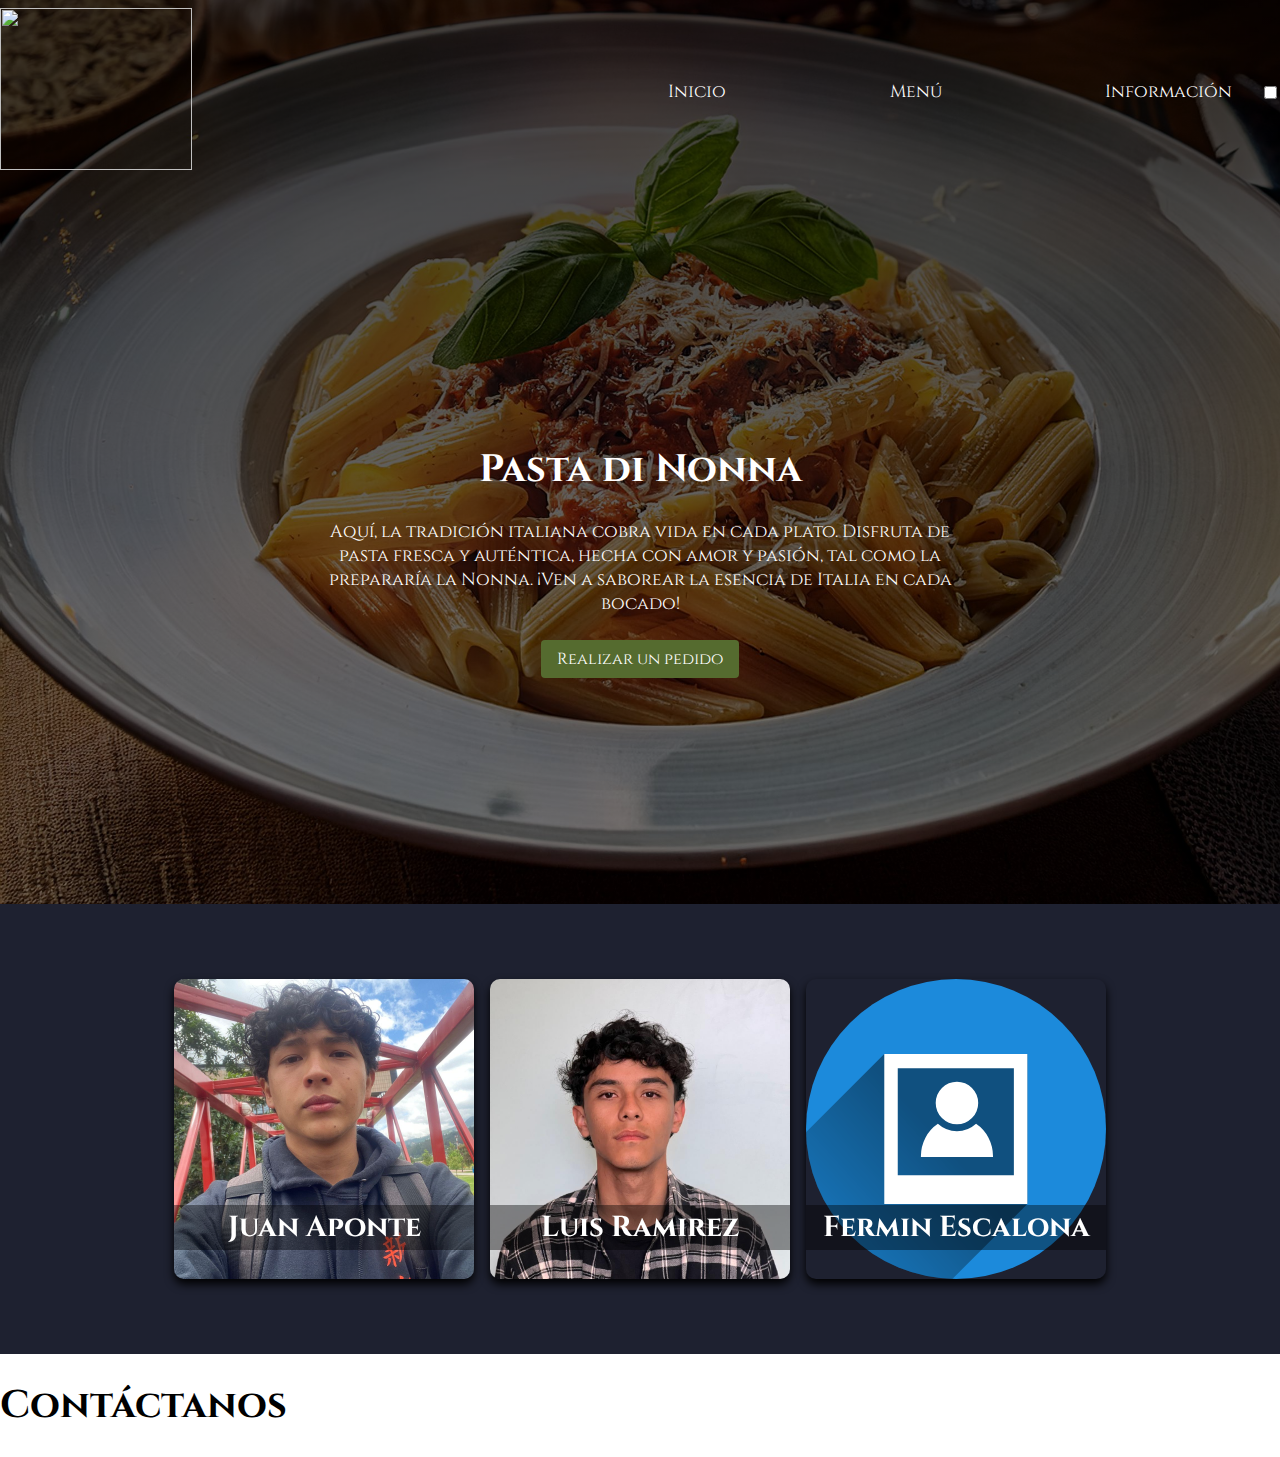
==== index.html @ f6ee680b "Refactor abrirCarrito function to toggle visibility of shopping cart" ====
<!DOCTYPE html>
<html lang="es">

<head>
  <meta charset="utf-8">
  <meta http-equiv="X-UA-Compatible" content="IE=edge">
  <meta name="viewport" content="width=device-width, initial-scale=1.0">
  <title>Pasta di Nonna</title>
  <link rel="stylesheet" href="styles.css">
  <link rel="preconnect" href="https://fonts.googleapis.com">
  <link rel="preconnect" href="https://fonts.gstatic.com" crossorigin>
  <link href="https://fonts.googleapis.com/css2?family=Cinzel:wght@400..900&family=Sniglet:wght@400;800&display=swap"
    rel="stylesheet">
</head>

<body>
  <div class="wrap-header-hero">
    <header class="main-header">
      <div class="header-wrap">
        <div class="wrap-logo-header">
          <a class="logo-header">
            <img class="logo" src="img/logoSVG.svg">
          </a>
        </div>
        <div class="wrap-nav-header">
          <nav class="nav-header">
            <ul class="main-menu">
              <li class="menu-item"><a href="">Inicio</a></li>
              <li class="menu-item"><a href="menu.html">Menú</a></li>
              <li class="menu-item"><a href="">Información</a></li>
            </ul>
            <input type="checkbox" id="check">
            <label for="check" class="checkbtn">
              <i class="toggle-menu">
                <img
                  src="[data-uri]" />
              </i>
            </label>
          </nav>
        </div>
      </div>
    </header>
    <main class="main-section">
      <section class="hero-home-page">
        <div class="wrap-hero-home-page">
          <h1>Pasta di Nonna</h1>
          <p>Aquí, la tradición italiana cobra vida en cada plato. Disfruta de pasta fresca y auténtica, hecha con amor
            y pasión, tal como la prepararía la Nonna. ¡Ven a saborear la esencia de Italia en cada bocado!</p>
          <a href="menu.html" class="cta-main">Realizar un pedido</a>
        </div>
  </div>
  </section>

  <!--Tarjetas de presentacion desarrolladores-->
  <div class="wrap-section">
    <div class="card">
      <div class="face front">
        <img src="img/FotoJuan.jpeg" alt="developer1">
        <h3>Juan Aponte</h3>
      </div>
      <div class="face back">
        <h3>Desarrollador</h3>
        <p>Estudiante de Ingeniería en Informática en la Universidad de La Sabana. Apasionado por la programación y el
          diseño web.</p>
        <div class="link">
          <a href="#">Details</a>
        </div>
      </div>
    </div>

    <div class="card">
      <div class="face front">
        <img src="img/FotoMario.jpeg" alt="developer2">
        <h3>Luis Ramirez</h3>
      </div>
      <div class="face back">
        <h3>Desarrollador</h3>
        <p>Estudiante de Ingeniería en Informática en la Universidad de La Sabana. Apasionado por la programación y el
          diseño web.</p>
        <div class="link">
          <a href="#">Details</a>
        </div>
      </div>
    </div>

    <div class="card">
      <div class="face front">
        <img src="img/fotoTemporal.svg" alt="developer3">
        <h3>Fermin Escalona</h3>
      </div>
      <div class="face back">
        <h3>Desarrollador</h3>
        <p>Estudiante de Ingeniería en Informática en la Universidad de La Sabana. Apasionado por la programación y el
          diseño web.</p>
        <div class="link">
          <a href="#">Details</a>
        </div>
      </div>
    </div>
  </div>
  </main>


  <footer class="footer">
    <h1>Contáctanos</h1>
  </footer>

</html>
---- styles.css ----
:root{
    --green-c: #1CA45C;
    --darkgreen-c: #007A42;
    --pasta-c:  #EEBE02;
    --blue-c: #1E2130;
}

/** Estilos generales **/

html{
    font-family: "Cinzel", serif;
}

body{
    margin:0;
    padding: 0;
}

a{
    text-decoration: none;
}
a:visited{
    color: inherit;
}

li{
    list-style: none;
}

p{
    font-size: 1.1rem;
}

h1{
    font-size: 2.4rem;
}
h2{
    font-size: 2rem;
}
h3{
    font-size: 1.8rem;
}
h4{
    font-size: 1.6rem;
}
h5{
    font-size: 1.4rem;
}
h6{
    font-size: 1.2rem;
}

/*Enlaces*/
.cta-main{
    background-color: #556B2F;
    padding: 0.5rem 1rem;
    color: white;
    font-size: bold;
    border-radius: 4px;
}

/** HEADER restaurante **/

header.main-header{
    position: relative;
    top:0;
    width: 100%;
    z-index: 9999;
}

.header-wrap{
    display: flex;
    justify-content: space-between;
    align-items: center;
    padding: 1rem;
    background-color: transparent;
    z-index: 999;
}
.wrap-logo-header{
    display: flex;
    align-items: center;
    top: 50%;
    flex-basis:15%;
    padding-top: 0.1px;
}
.logo{
    width: 15vw;
    height: 18vh;
}

/**Menu header**/
.nav-header{
    display: flex;
    align-items: center;
    width: 100%;
}

.wrap-nav-header{
    display: flex;
    flex-basis: 50%;
}

ul.main-menu{
    display: flex;
    width: 100%;
    z-index: 99;
    margin: 0;
    padding: 0;
    justify-content: space-between;
    align-items: center;
    font-size: 1.1rem;
}

li.menu-item{
    margin: 0.75rem;
    display: flex;
}

li.menu-item a{
    padding: 0.5rem 1rem;
    color: white;
}

li.menu-item a:hover{
    color: var(--pasta-c);
}

i.toggle-menu img{
    width: 27px;
    z-index: 99;
}

i.toggle-menu{
    display: none;
    background-color: white;
    border: none;
    z-index: 9999;
}

input#check{
    /**display: none;**/
}

@media (min-width: 880px){
    .header-wrap{
        padding: 0.5rem 0rem;
    }
}
@media (max-width: 768px){
    header.main-header{
        margin-bottom: 4rem;
    }
    .header-wrap{
        position: fixed;
        width: 100%;
        background-color: white;
        padding: 0;
        top: 0;
        z-index: 9999;
        height: 60px;
    }
    .wrap-logo-header{
        position: fixed;
        z-index: 999;
        top: 1%;
        left: 2%;
    }
    .logo, li.menu-item a{
        color: var(--blue-c);
    }
    .logo{
        height: 50px;
        width: 50px;
    }

    i.toggle-menu{
        display: flex;
    }
    ul.main-menu{
        display: none;
        left: 0;
        margin: 0;
        padding: 0;
        position: fixed;
        background-color: white;
    }
    label.checkbtn{
        position: fixed;
        right: 3%;
        top: 3%;
        z-index: 9999;
        cursor: pointer;
    }
    #check:checked ~ ul{
        display: flex;
        z-index: 9;
        flex-flow: column;
        align-items: center;
        justify-content: center;
        height: 100vh;
        top: 0;
        font-size: 2rem;
    }
}

/* Hero Section home-page*/

.wrap-header-hero{
    background: linear-gradient(to bottom, rgb(0 0 0 / 0.75), rgb(0 0 0 / 0.5)), url(img/heroImage.jpg);
    background-size: cover;
    background-repeat: no-repeat;
    background-position: center;
}

.hero-home-page{
    height: 80vh;
    display: flex;
    align-items: center;
    justify-content: center;
}

.wrap-hero-home-page{
    color: white;
    text-align: center;
    width: 50%;
}

.wrap-hero-home-page p{
    margin-bottom: 2rem;
}

@media (max-width: 768px){
    .wrap-hero-home-page{
        width: 100%;
        padding: 1rem
    }
}

/* Presentation home section*/
.wrap-section{
    display: flex;
    align-items: center;
    justify-content: center;
    flex-wrap: wrap;
    min-height: 50vh;
    background-color: var(--blue-c);
    gap: 1rem;
}
.card{
    position: relative;
    width: 300px;
    height: 300px;
}
.card .face{
    position: absolute;
    width: 100%;
    height: 100%;
    backface-visibility: hidden;
    border-radius: 10px;
    overflow: hidden;
    transition: 0.5s;
}
.card .front{
    transform: perspective(600px) rotateY(0deg);
    box-shadow: 0 5px 10px black;
}
.card .front img{
    position: obsolute;
    width: 100%;
    height: 100%;
    object-fit: cover;
}
.card .front h3{
    position: absolute;
    bottom: 0;
    width: 100%;
    height: 45px;
    line-height: 45px;
    color: white;
    background: rgba(0, 0, 0, .4);
    text-align: center;
}
.card .back{
    transform: perspective(600px) rotateY(180deg);
    background: rgb(3 15 54);
    padding: 15px;
    color: white;
    display: flex;
    flex-direction: column;
    justify-content: space-between;
    text-align: center;
    box-shadow: 0 5px 10px black;
}
.card .back .link{
    border-top: solid 1px white;
    height: 50px;
    line-height: 50px;
}
.card .back .link a{
    color: white;
}
.card .back h3{
    font-size: 30px;
    margin-top: 20px;
    letter-spacing: 2px;
}
.card .back p{
    letter-spacing: 1px;
}
.card:hover .front{
    transform: perspective(600px) rotateY(180deg);
}
.card:hover .back{
    transform: perspective(600px) rotateY(360deg);
}
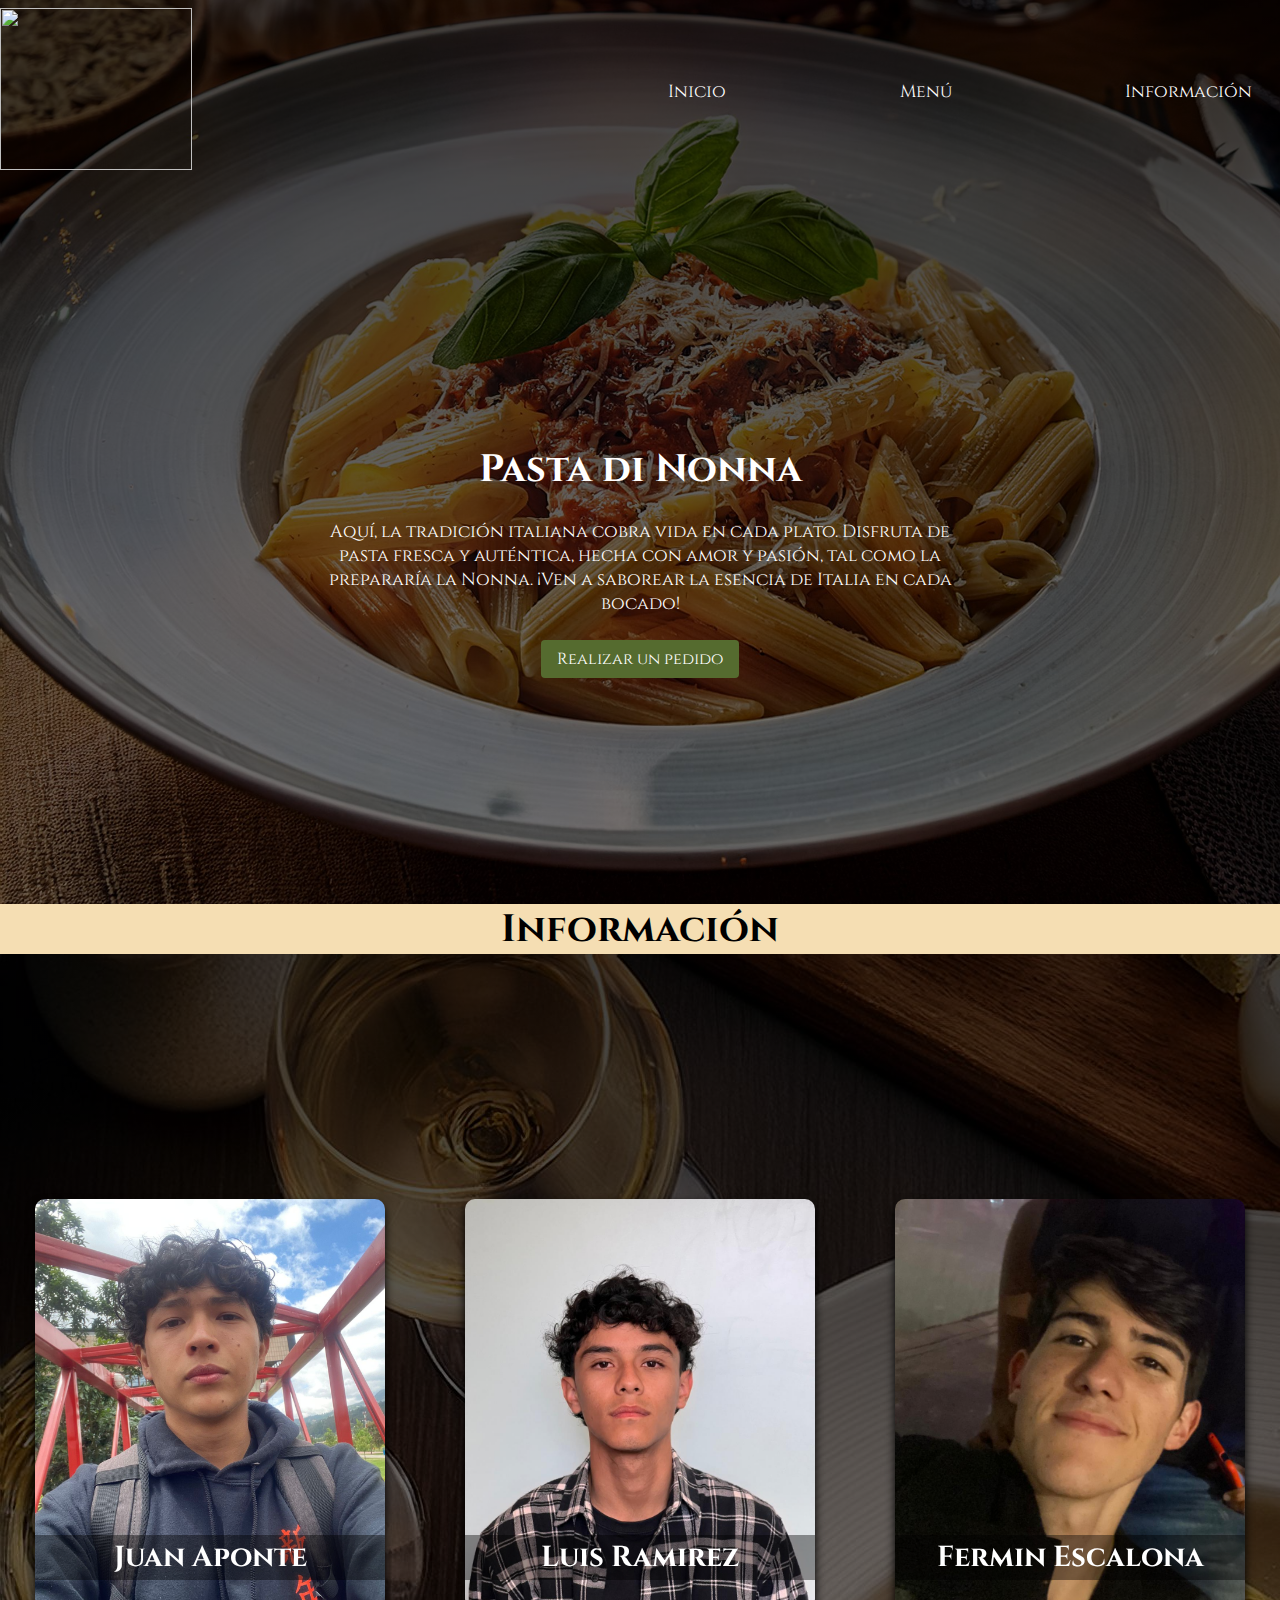
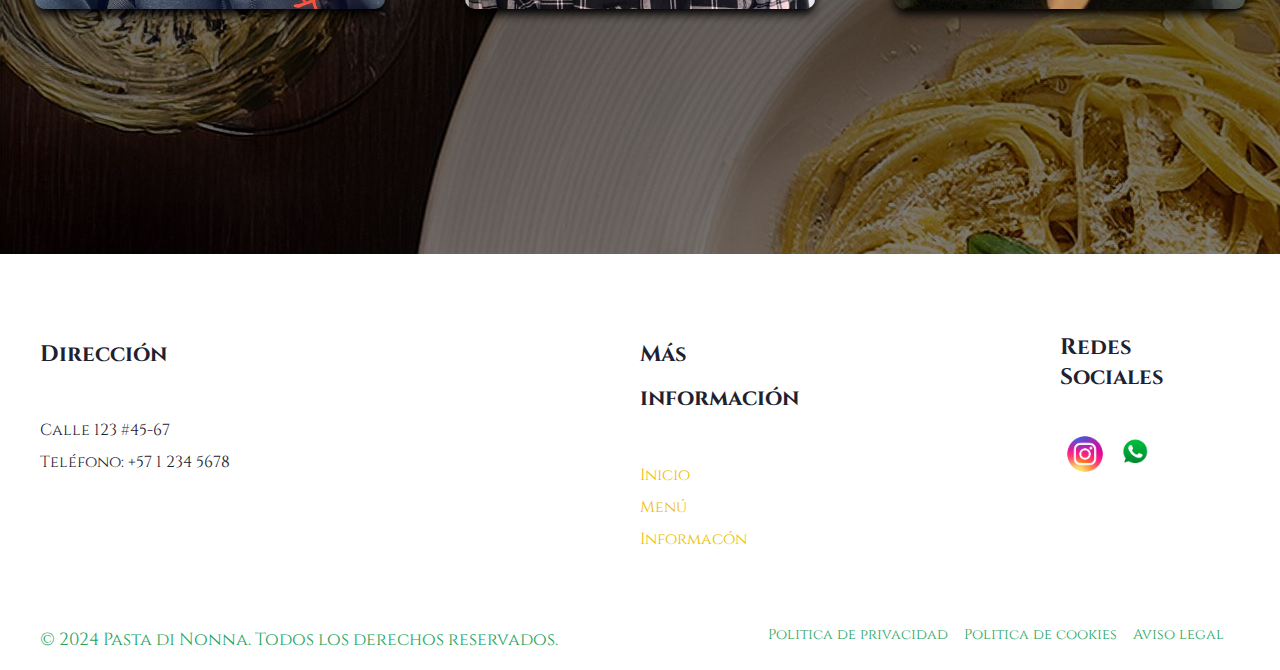
==== commit c54d7c21: "Pagina Principal final" ====
--- a/index.html
+++ b/index.html
@@ -1,108 +1,138 @@
 <!DOCTYPE html>
 <html lang="es">
+    <head>
+        <meta charset="utf-8">
+        <meta http-equiv="X-UA-Compatible" content="IE=edge">
+        <meta name= "viewport" content="width=device-width, initial-scale=1.0">
+        <title>Pasta di Nonna</title>
+        <link rel="stylesheet" href="styles.css">
+        <link rel="preconnect" href="https://fonts.googleapis.com">
+        <link rel="preconnect" href="https://fonts.gstatic.com" crossorigin>
+        <link href="https://fonts.googleapis.com/css2?family=Cinzel:wght@400..900&family=Sniglet:wght@400;800&display=swap" rel="stylesheet">
+    </head>
+    <body>
+        <div class="wrap-header-hero">
+            <header class="main-header">
+              <div class="header-wrap">
+                <div class="wrap-logo-header">
+                  <a class="logo-header">
+                    <img class = "logo" src="img/logoSVG.svg">
+                  </a>
+                </div>
+                <div class="wrap-nav-header">
+                  <nav class="nav-header">
+                    <ul class="main-menu">
+                      <li class="menu-item"><a href="">Inicio</a></li>
+                      <li class="menu-item"><a href="menu.html">Menú</a></li>
+                      <li class="menu-item"><a href="#presentation">Información</a></li>                    
+                    </ul>
+                    <input type="checkbox" id="check">
+                    <label for="check" class="checkbtn">
+                      <i class="toggle-menu">
+                        <img src="[data-uri]" />
+                      </i>
+                    </label>
+                  </nav>
+                </div>
+              </div>
+             </header>
+        <main class="main-section">
+          <section class="hero-home-page">
+              <div class="wrap-hero-home-page">
+                <h1>Pasta di Nonna</h1>
+                <p>Aquí, la tradición italiana cobra vida en cada plato. Disfruta de pasta fresca y auténtica, hecha con amor y pasión, tal como la prepararía la Nonna. ¡Ven a saborear la esencia de Italia en cada bocado!</p>
+                <a href="menu.html" class="cta-main">Realizar un pedido</a>
+              </div>
+            </div>
+            </section>
 
-<head>
-  <meta charset="utf-8">
-  <meta http-equiv="X-UA-Compatible" content="IE=edge">
-  <meta name="viewport" content="width=device-width, initial-scale=1.0">
-  <title>Pasta di Nonna</title>
-  <link rel="stylesheet" href="styles.css">
-  <link rel="preconnect" href="https://fonts.googleapis.com">
-  <link rel="preconnect" href="https://fonts.gstatic.com" crossorigin>
-  <link href="https://fonts.googleapis.com/css2?family=Cinzel:wght@400..900&family=Sniglet:wght@400;800&display=swap"
-    rel="stylesheet">
-</head>
+            <!--Tarjetas de presentacion desarrolladores-->
+            <div class="developers"><h1>Información</h1></div>
+            <section class="presentation-cards" id="presentation">
+              <div class="wrap-section-cards">
+                <div class="card">
+                  <div class="face front">
+                    <img src="img/FotoJuan.jpeg" alt="developer1">
+                    <h3>Juan Aponte</h3>
+                  </div>
+                  <div class="face back">
+                    <h3>Desarrollador</h3>
+                    <p>Estudiante de Ingeniería en Informática en la Universidad de La Sabana. Apasionado por la programación y el diseño web.</p>
+                    <div class="link">
+                      <a href="#">Details</a>
+                    </div>
+                  </div>
+                </div>
 
-<body>
-  <div class="wrap-header-hero">
-    <header class="main-header">
-      <div class="header-wrap">
-        <div class="wrap-logo-header">
-          <a class="logo-header">
-            <img class="logo" src="img/logoSVG.svg">
-          </a>
-        </div>
-        <div class="wrap-nav-header">
-          <nav class="nav-header">
-            <ul class="main-menu">
-              <li class="menu-item"><a href="">Inicio</a></li>
-              <li class="menu-item"><a href="menu.html">Menú</a></li>
-              <li class="menu-item"><a href="">Información</a></li>
-            </ul>
-            <input type="checkbox" id="check">
-            <label for="check" class="checkbtn">
-              <i class="toggle-menu">
-                <img
-                  src="[data-uri]" />
-              </i>
-            </label>
-          </nav>
-        </div>
-      </div>
-    </header>
-    <main class="main-section">
-      <section class="hero-home-page">
-        <div class="wrap-hero-home-page">
-          <h1>Pasta di Nonna</h1>
-          <p>Aquí, la tradición italiana cobra vida en cada plato. Disfruta de pasta fresca y auténtica, hecha con amor
-            y pasión, tal como la prepararía la Nonna. ¡Ven a saborear la esencia de Italia en cada bocado!</p>
-          <a href="menu.html" class="cta-main">Realizar un pedido</a>
-        </div>
-  </div>
-  </section>
+                <div class="card">
+                  <div class="face front">
+                    <img src="img/FotoMario.jpeg" alt="developer2">
+                    <h3>Luis Ramirez</h3>
+                  </div>
+                  <div class="face back">
+                    <h3>Desarrollador</h3>
+                    <p>Estudiante de Ingeniería en Informática en la Universidad de La Sabana. Apasionado por la programación y el diseño web.</p>
+                    <div class="link">
+                      <a href="#">Details</a>
+                    </div>
+                  </div>
+                </div>
 
-  <!--Tarjetas de presentacion desarrolladores-->
-  <div class="wrap-section">
-    <div class="card">
-      <div class="face front">
-        <img src="img/FotoJuan.jpeg" alt="developer1">
-        <h3>Juan Aponte</h3>
-      </div>
-      <div class="face back">
-        <h3>Desarrollador</h3>
-        <p>Estudiante de Ingeniería en Informática en la Universidad de La Sabana. Apasionado por la programación y el
-          diseño web.</p>
-        <div class="link">
-          <a href="#">Details</a>
-        </div>
-      </div>
-    </div>
-
-    <div class="card">
-      <div class="face front">
-        <img src="img/FotoMario.jpeg" alt="developer2">
-        <h3>Luis Ramirez</h3>
-      </div>
-      <div class="face back">
-        <h3>Desarrollador</h3>
-        <p>Estudiante de Ingeniería en Informática en la Universidad de La Sabana. Apasionado por la programación y el
-          diseño web.</p>
-        <div class="link">
-          <a href="#">Details</a>
-        </div>
-      </div>
-    </div>
-
-    <div class="card">
-      <div class="face front">
-        <img src="img/fotoTemporal.svg" alt="developer3">
-        <h3>Fermin Escalona</h3>
-      </div>
-      <div class="face back">
-        <h3>Desarrollador</h3>
-        <p>Estudiante de Ingeniería en Informática en la Universidad de La Sabana. Apasionado por la programación y el
-          diseño web.</p>
-        <div class="link">
-          <a href="#">Details</a>
-        </div>
-      </div>
-    </div>
-  </div>
-  </main>
+                <div class="card">
+                  <div class="face front">
+                    <img src="img/FotoFermin.jpeg" alt="developer3">
+                    <h3>Fermin Escalona</h3>
+                  </div>
+                  <div class="face back">
+                    <h3>Desarrollador</h3>
+                    <p>Estudiante de Ingeniería en Informática en la Universidad de La Sabana. Apasionado por la programación y el diseño web.</p>
+                    <div class="link">
+                      <a href="#">Details</a>
+                    </div>
+                  </div>
+                </div>
+              </div>
+            </section>
+        </main>
 
 
-  <footer class="footer">
-    <h1>Contáctanos</h1>
-  </footer>
-
-</html>+        <footer class="footer">
+          <div class="wrap-footer">
+            <div class="text-element-footer element-footer">
+              <h5>Dirección</h5>
+              <ul>
+                <li>Calle 123 #45-67</li>
+                <li>Teléfono: +57 1 234 5678</li>
+              </ul>
+            </div>
+            <div class="text-element-footer element-footer">
+              <h5>Más información</h5>
+              <ul>
+                <li><a href="/">Inicio</a></li>
+                <li><a href="menu.html">Menú</a></li>
+                <li><a href="#presentation">Informacón</a></li>
+              </ul>
+            </div>
+            <div class="rs-element-footer element-footer">
+              <h5>Redes Sociales</h5>
+              <ul>
+                <li><a href="/"><img src="img/iconoInstagram.png"></a></li>
+                <li><a href="/"><img src="img/iconoWhatsapp.png"></a></li>
+              </ul>
+            </div>
+          </div> 
+          <div class="footer-credentials">
+            <div class="copy-credentials">
+              <p>&copy; 2024 Pasta di Nonna. Todos los derechos reservados.</p>
+            </div>
+            <div class="legal-credentials">
+              <ul>
+                <li><a href="/">Politica de privacidad</a></li>
+                <li><a href="/">Politica de cookies</a></li>
+                <li><a href="/">Aviso legal</a></li>
+              </ul>
+            </div>
+          </div>
+        </footer>
+    
+</html>  --- a/styles.css
+++ b/styles.css
@@ -138,7 +138,7 @@
 }
 
 input#check{
-    /**display: none;**/
+    display: none;
 }
 
 @media (min-width: 880px){
@@ -237,19 +237,38 @@
 }
 
 /* Presentation home section*/
-.wrap-section{
+.presentation-cards{
+    display: flex;
+    flex-wrap: wrap;
+    justify-content: center;
+    align-items: center;
+    align-content: center;
+    background: linear-gradient(to bottom, rgb(0 0 0 / 0.75), rgb(0 0 0 / 0.5)), url(img/Firefly\ Quiero\ que\ generes\ una\ imagen\ para\ un\ restaurante\ de\ pastas\,\ la\ imagen\ debe\ verse\ realista.\ .jpg);
+    flex-direction: column;
+    height: 100vh;
+}
+.developers{
+    background-color: wheat;
+}
+.developers h1{
+    color: black;
+    text-align: center;
+    margin: 0;
+    height: 50px;
+}
+.wrap-section-cards{
     display: flex;
     align-items: center;
     justify-content: center;
     flex-wrap: wrap;
-    min-height: 50vh;
-    background-color: var(--blue-c);
-    gap: 1rem;
+    min-height: 90vh;
+    background-color: transparent;
+    gap: 5rem;
 }
 .card{
     position: relative;
-    width: 300px;
-    height: 300px;
+    width: 350px;
+    height: 410px;
 }
 .card .face{
     position: absolute;
@@ -314,5 +333,85 @@
     transform: perspective(600px) rotateY(360deg);
 }
 
-
-
+/*Footer*/
+
+footer{
+    background-color: white;
+    color: var(--blue-c);
+}
+
+footer ul{
+    padding: 0;
+
+}
+
+.wrap-footer{
+    display: grid;
+    grid-template-columns: 30% 15% 15% 20%;
+    column-gap: 20%;
+    padding: 0.5rem;
+    margin: 2rem auto;
+    max-width: 1200px;
+}
+
+element-footer h5{
+    margin: 1rem 0;
+}
+
+.text-element-footer{
+    line-height: 2;
+}
+
+.text-element-footer li a{
+    color: var(--pasta-c);
+}
+
+.rs-element-footer ul{
+    display: flex;
+    flex-wrap: wrap;
+}
+
+.rs-element-footer img{
+    width: 50px;
+}
+
+.rs-element-footer li{
+    margin-right: 1rem 1rem;
+}
+
+.footer-credentials{
+    display: flex;
+    justify-content: space-between;
+    padding: 0 1rem;
+    color: var(--green-c);
+    font-size: 0.9rem;
+    max-width: 1200px;
+    margin: 0 auto;
+}
+.legal-credentials ul{
+    display: flex;
+}
+
+.legal-credentials ul li{
+    padding-right: 1rem;
+}
+
+.legal-credentials ul li a{
+    color: var(--green-c);
+}
+@media (max-width: 768px){
+    .wrap-footer{
+        grid-template-columns: repeat(2,1fr);
+    }
+}
+@media (max-width: 480){
+    .wrap-footer{
+        grid-template-columns: repeat(1,1fr);
+    }
+}
+@media (max-width: 320px){
+    .footer-credentials{
+        flex-flow: column;
+    }
+}
+
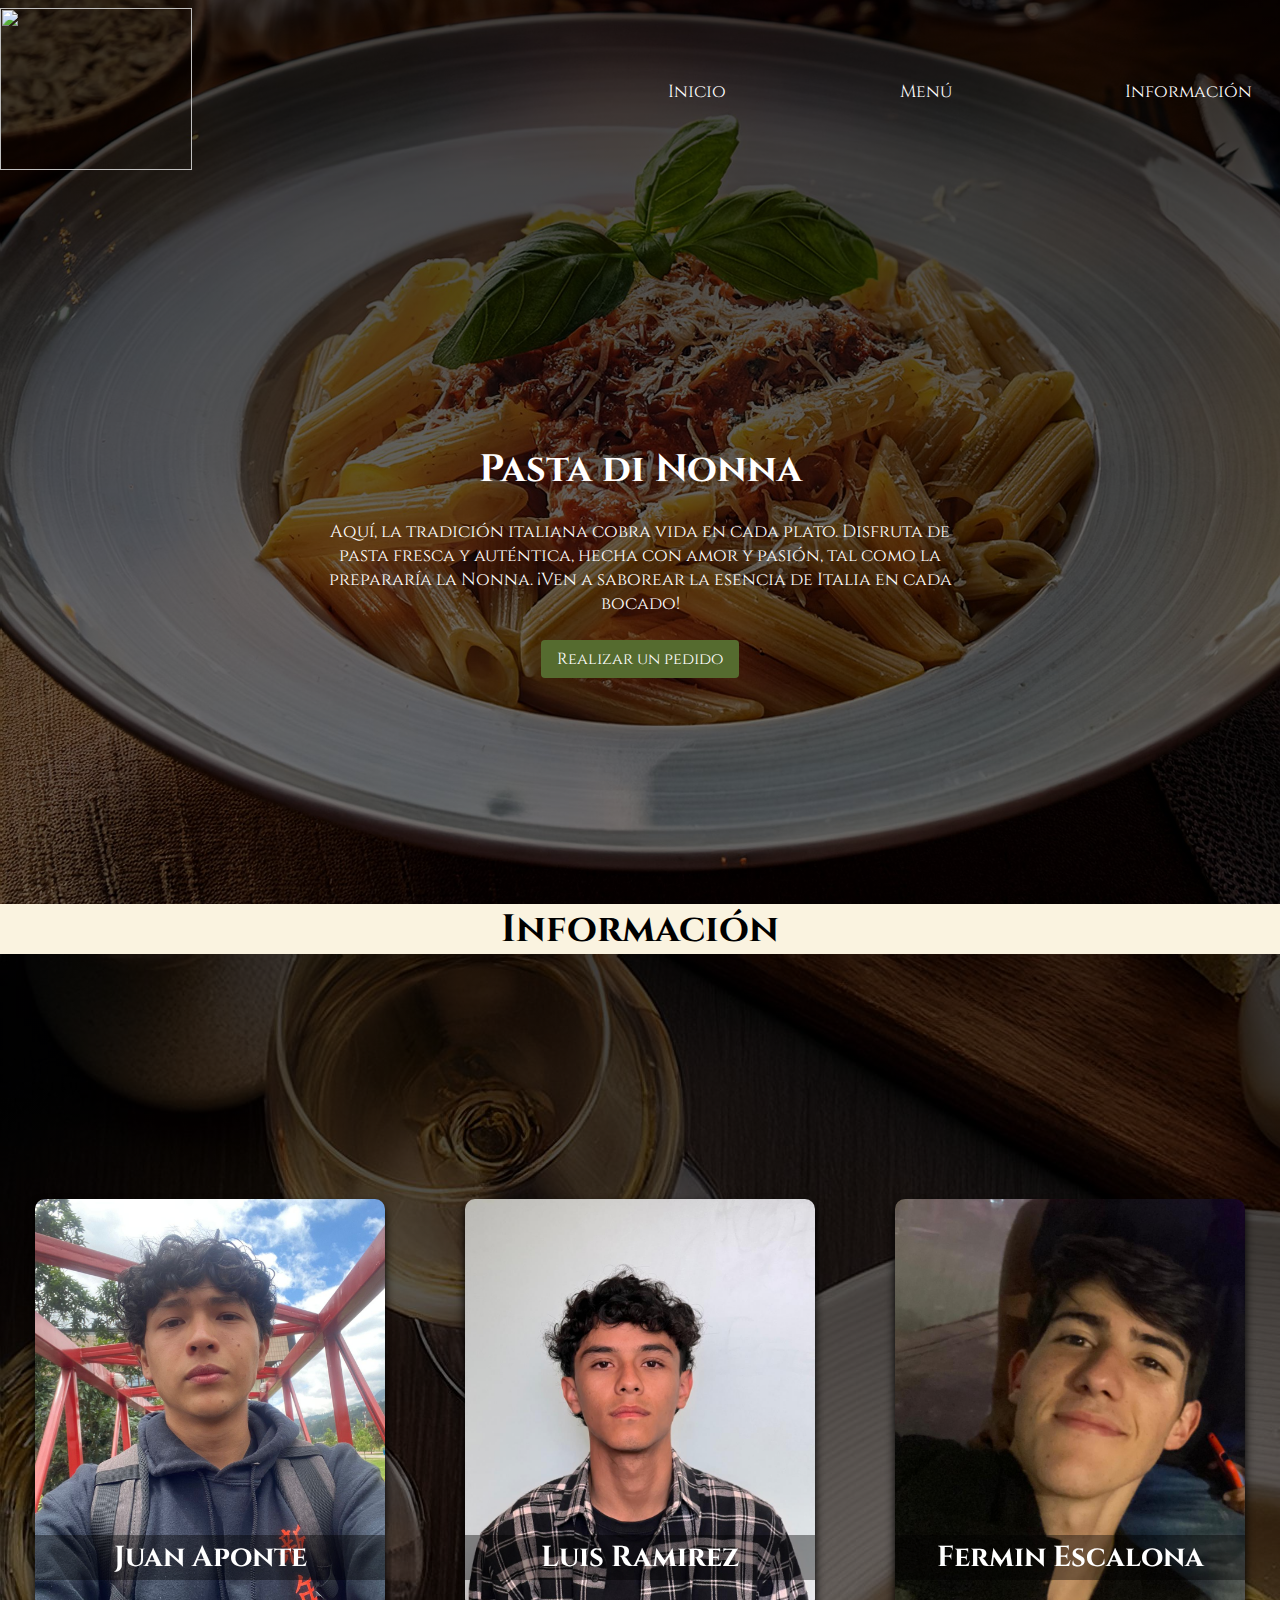
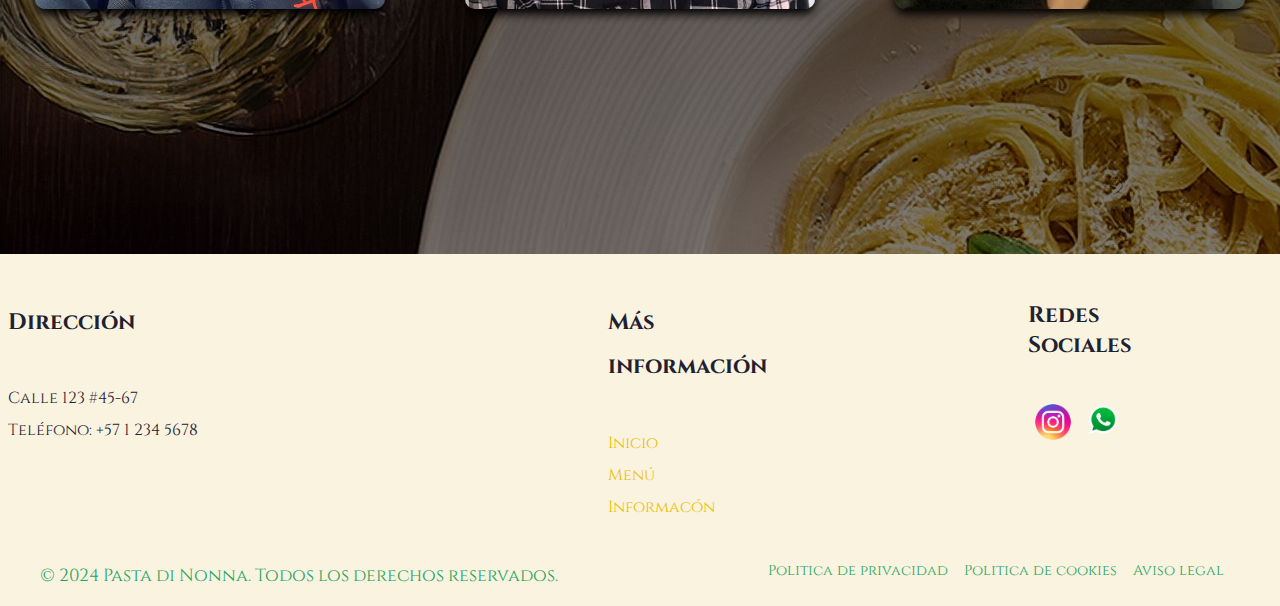
==== commit e28180a8: "Ultimos cambios" ====
--- a/index.html
+++ b/index.html
@@ -21,23 +21,23 @@
                 </div>
                 <div class="wrap-nav-header">
                   <nav class="nav-header">
-                    <ul class="main-menu">
-                      <li class="menu-item"><a href="">Inicio</a></li>
-                      <li class="menu-item"><a href="menu.html">Menú</a></li>
-                      <li class="menu-item"><a href="#presentation">Información</a></li>                    
-                    </ul>
                     <input type="checkbox" id="check">
                     <label for="check" class="checkbtn">
                       <i class="toggle-menu">
                         <img src="[data-uri]" />
                       </i>
                     </label>
+                    <ul class="main-menu">
+                      <li class="menu-item"><a href="/">Inicio</a></li>
+                      <li class="menu-item"><a href="menu.html">Menú</a></li>
+                      <li class="menu-item"><a href="#presentation">Información</a></li>                    
+                    </ul>
                   </nav>
                 </div>
               </div>
              </header>
         <main class="main-section">
-          <section class="hero-home-page">
+          <section class="hero-home-page" id="main">
               <div class="wrap-hero-home-page">
                 <h1>Pasta di Nonna</h1>
                 <p>Aquí, la tradición italiana cobra vida en cada plato. Disfruta de pasta fresca y auténtica, hecha con amor y pasión, tal como la prepararía la Nonna. ¡Ven a saborear la esencia de Italia en cada bocado!</p>
@@ -47,8 +47,8 @@
             </section>
 
             <!--Tarjetas de presentacion desarrolladores-->
-            <div class="developers"><h1>Información</h1></div>
-            <section class="presentation-cards" id="presentation">
+            <div class="developers" id="presentation"><h1>Información</h1></div>
+            <section class="presentation-cards">
               <div class="wrap-section-cards">
                 <div class="card">
                   <div class="face front">
--- a/styles.css
+++ b/styles.css
@@ -9,6 +9,7 @@
 
 html{
     font-family: "Cinzel", serif;
+    scroll-behavior: smooth;
 }
 
 body{
@@ -248,7 +249,7 @@
     height: 100vh;
 }
 .developers{
-    background-color: wheat;
+    background-color: #FAF3E0;
 }
 .developers h1{
     color: black;
@@ -332,11 +333,18 @@
 .card:hover .back{
     transform: perspective(600px) rotateY(360deg);
 }
+@media(max-width: 768px){
+    .presentation-cards{
+        height: 150vh;
+    }
+}
+
 
 /*Footer*/
 
+
 footer{
-    background-color: white;
+    background-color: #FAF3E0;
     color: var(--blue-c);
 }
 
@@ -352,6 +360,7 @@
     padding: 0.5rem;
     margin: 2rem auto;
     max-width: 1200px;
+    margin: 0;
 }
 
 element-footer h5{
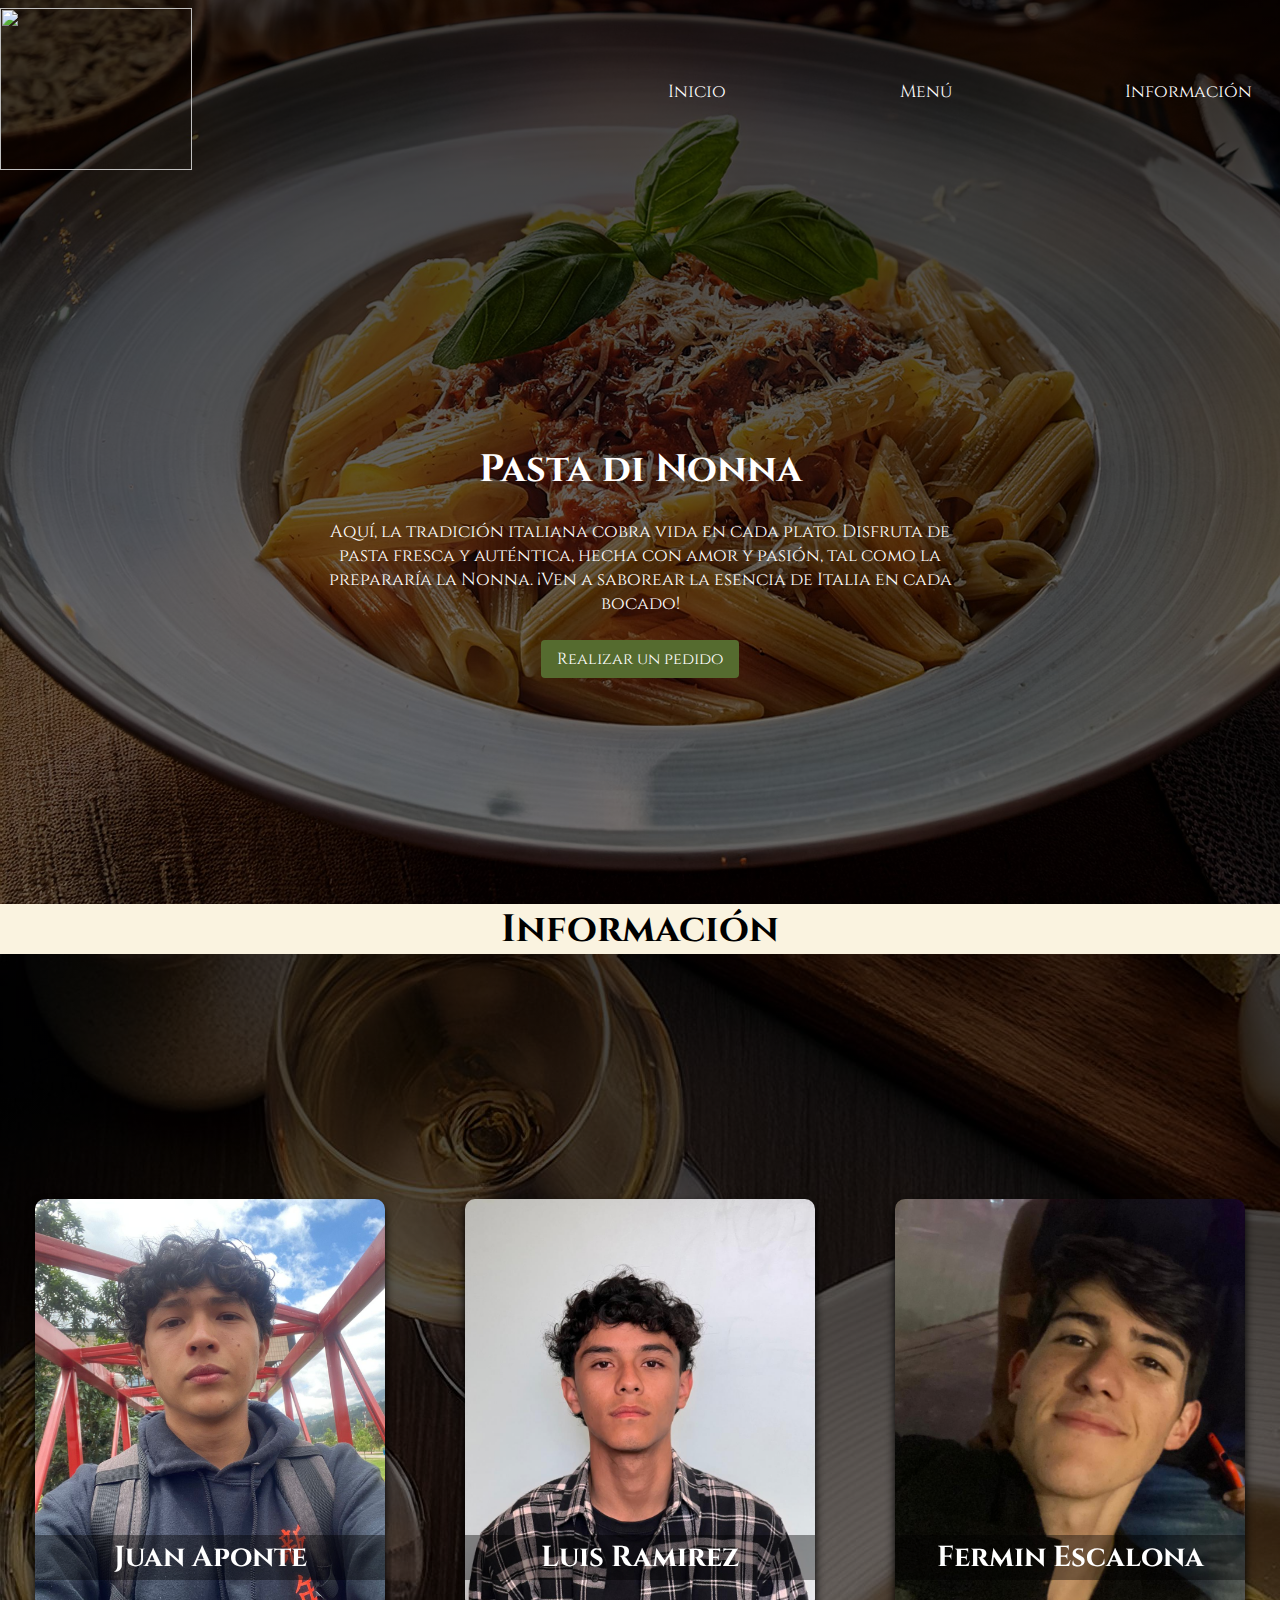
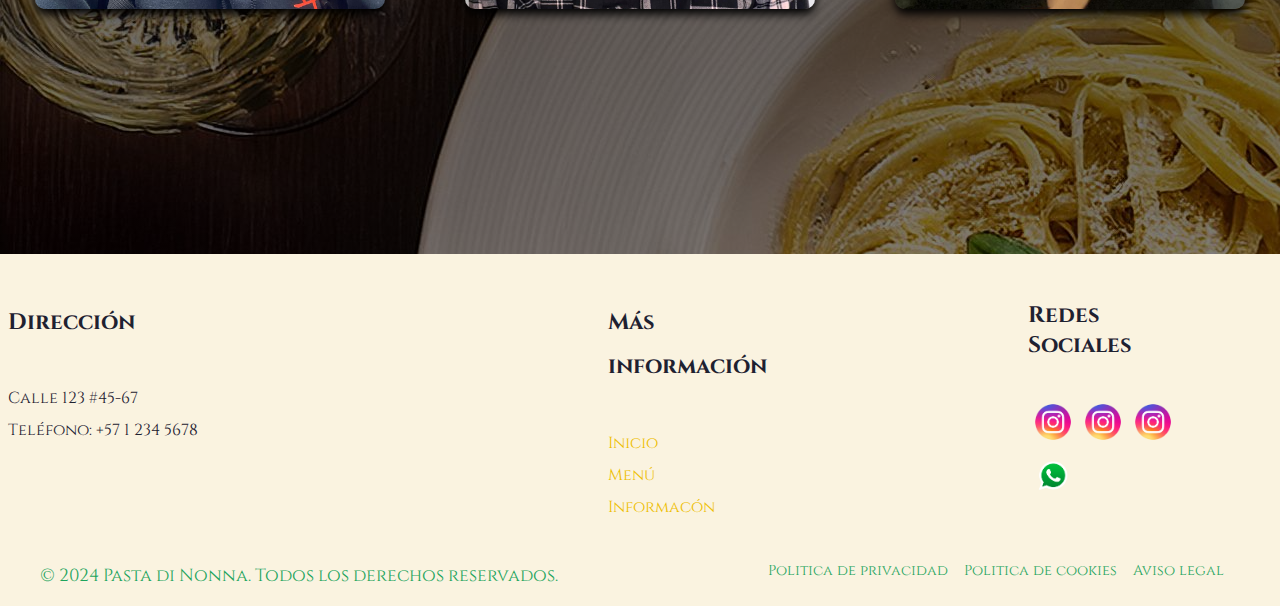
==== commit bcd35728: "feat: Add Instagram links to footer" ====
--- a/index.html
+++ b/index.html
@@ -116,7 +116,9 @@
             <div class="rs-element-footer element-footer">
               <h5>Redes Sociales</h5>
               <ul>
-                <li><a href="/"><img src="img/iconoInstagram.png"></a></li>
+                <li><a href="https://www.instagram.com/jp.aponte/"><img src="img/iconoInstagram.png"></a></li>
+                <li><a href="https://www.instagram.com/fermin.alej/"><img src="img/iconoInstagram.png"></a></li>
+                <li><a href="https://www.instagram.com/_luis___r/"><img src="img/iconoInstagram.png"></a></li>
                 <li><a href="/"><img src="img/iconoWhatsapp.png"></a></li>
               </ul>
             </div>
--- a/styles.css
+++ b/styles.css
@@ -202,6 +202,21 @@
         top: 0;
         font-size: 2rem;
     }
+    button.agregar-principal{
+        display: none;
+    }
+    #check:checked ~ button.agregar-principal{
+        display: flex;
+        z-index: 9;
+        flex-flow: column;
+        align-items: center;
+        justify-content: center;
+        height: 3.5vh;
+        top: 15px;
+        margin-left: 85vw;
+
+        font-size: 2rem;
+    } 
 }
 
 /* Hero Section home-page*/
@@ -335,7 +350,7 @@
 }
 @media(max-width: 768px){
     .presentation-cards{
-        height: 150vh;
+        height: 220vh;
     }
 }
 
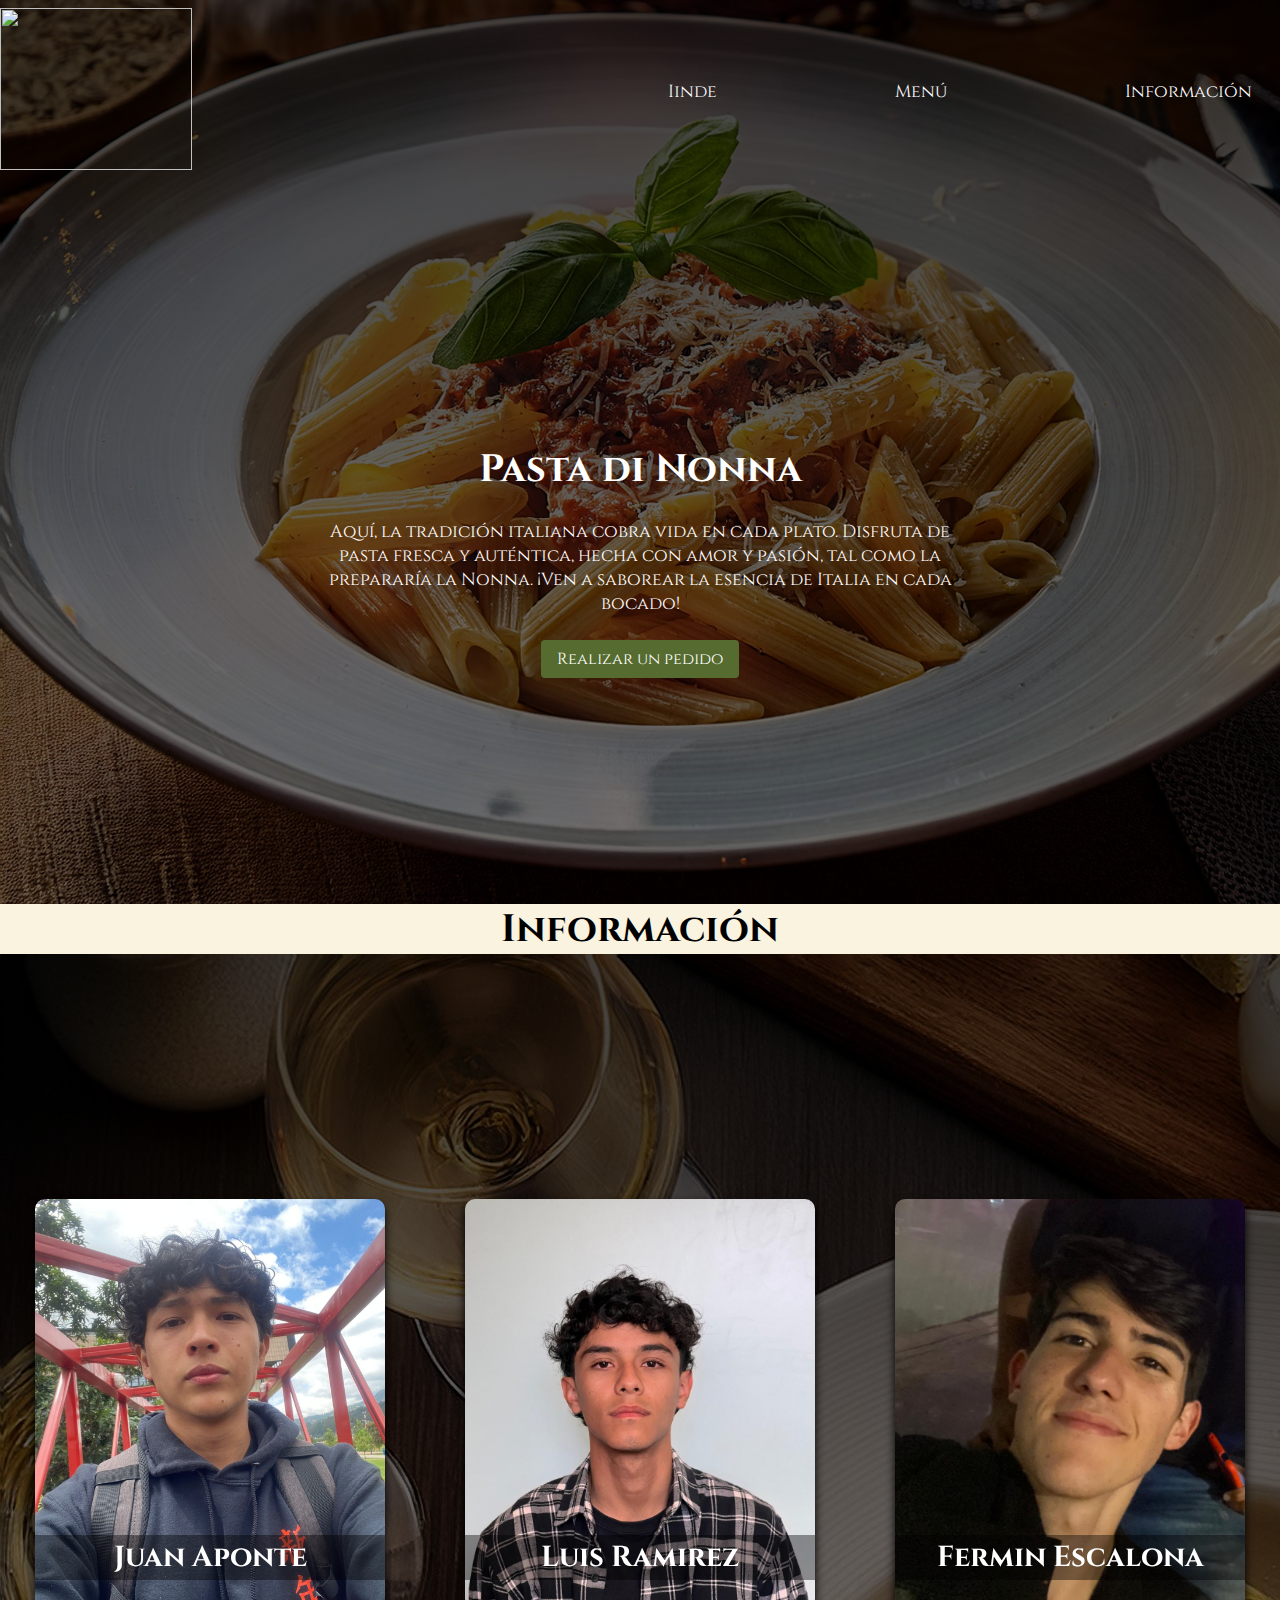
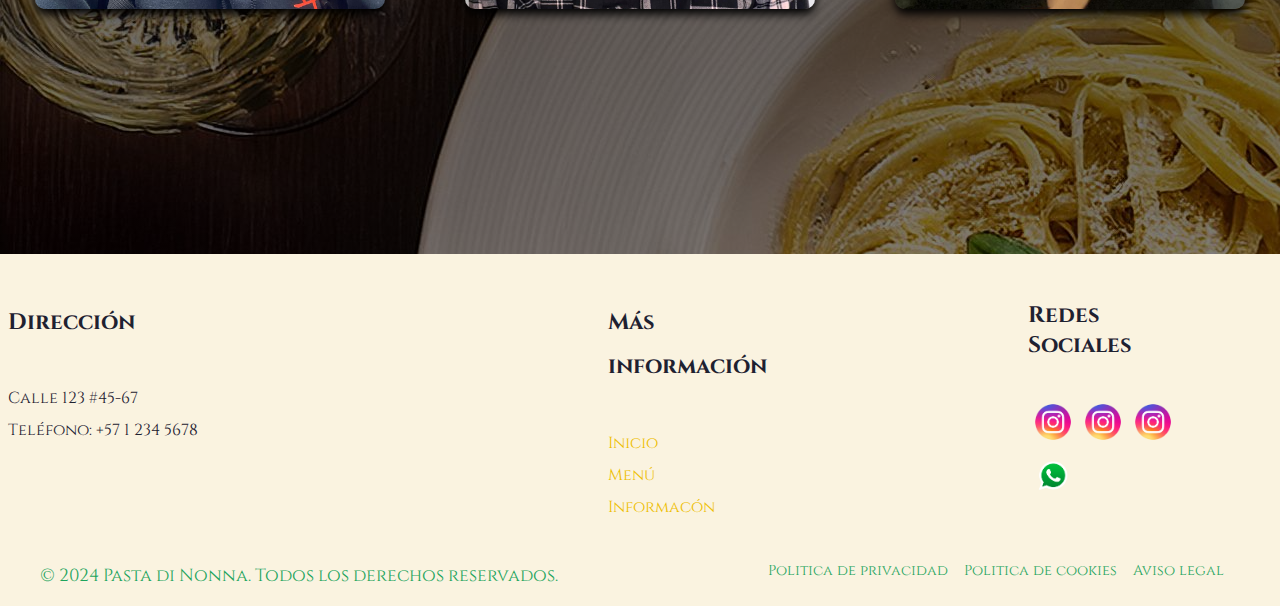
==== commit 84107287: "Update menu.html link to information section" ====
--- a/index.html
+++ b/index.html
@@ -28,7 +28,7 @@
                       </i>
                     </label>
                     <ul class="main-menu">
-                      <li class="menu-item"><a href="/">Inicio</a></li>
+                      <li class="menu-item"><a href="index.html">Iinde</a></li>
                       <li class="menu-item"><a href="menu.html">Menú</a></li>
                       <li class="menu-item"><a href="#presentation">Información</a></li>                    
                     </ul>
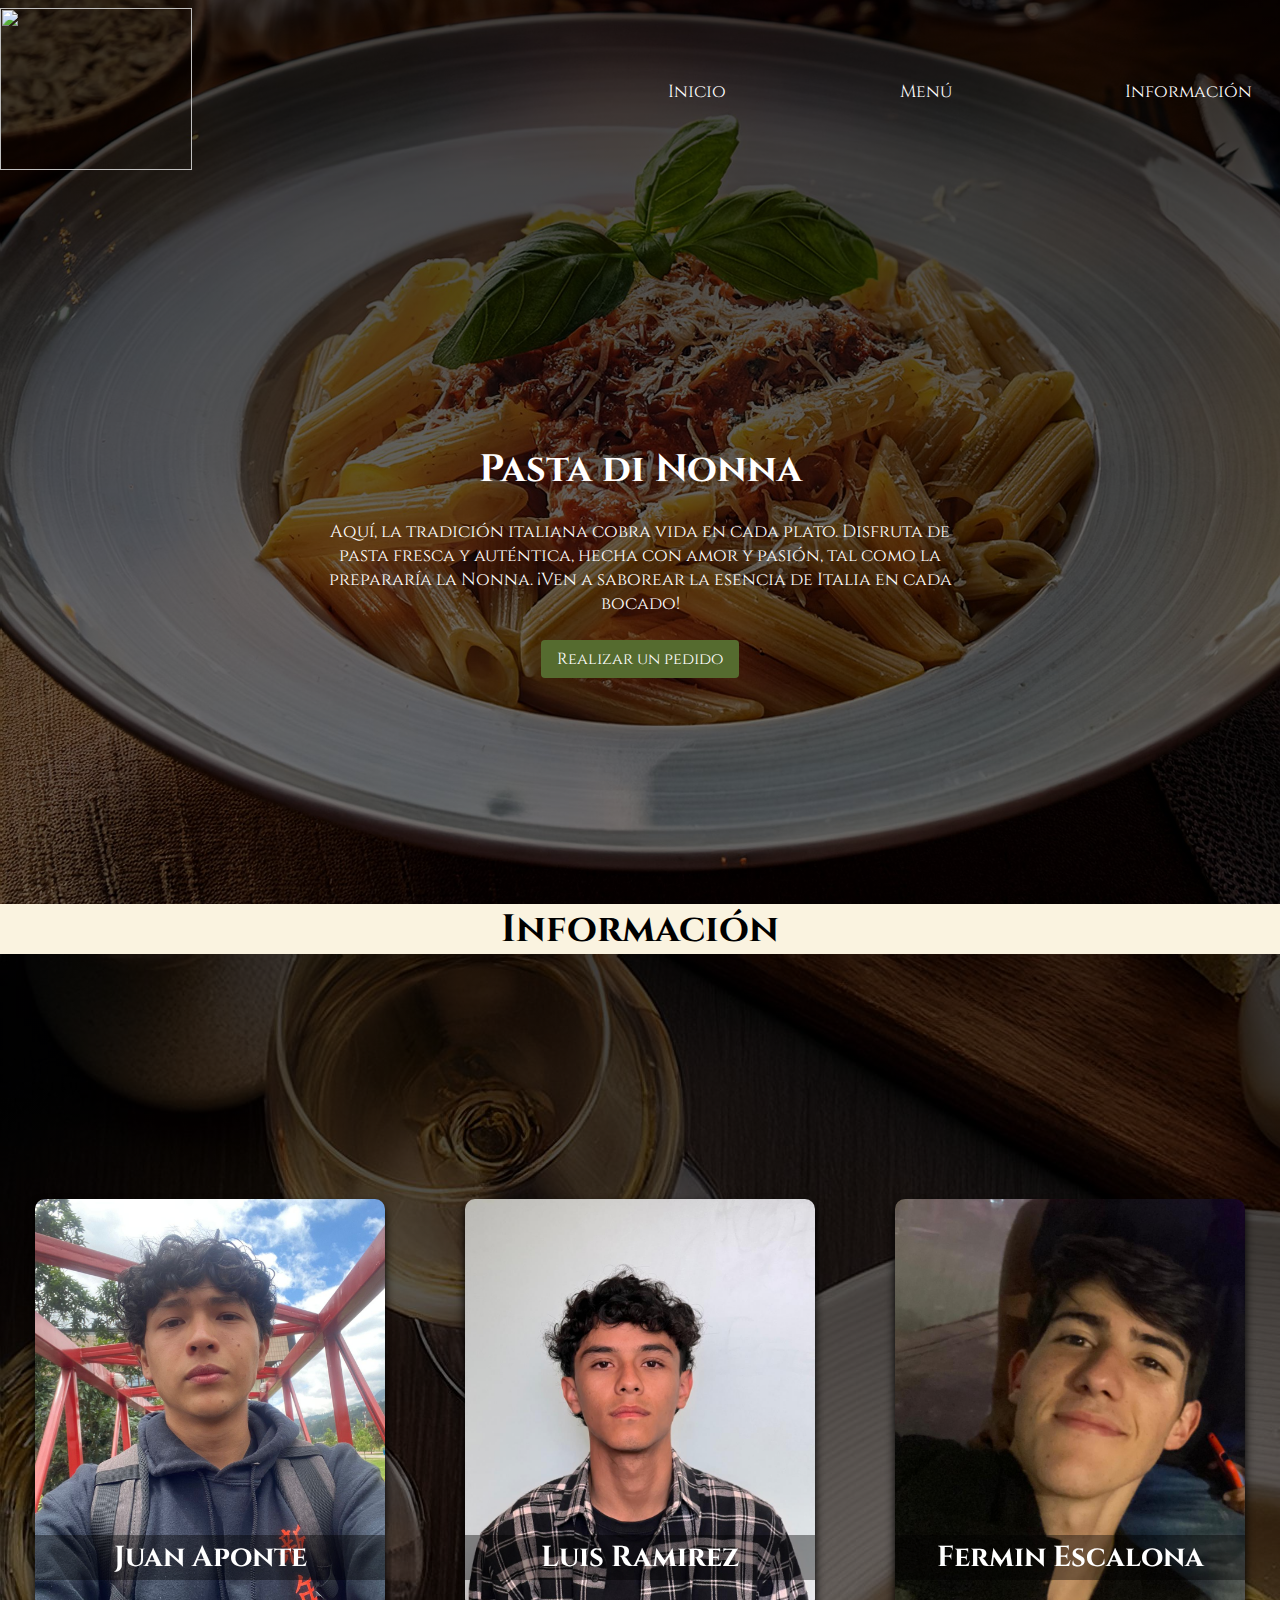
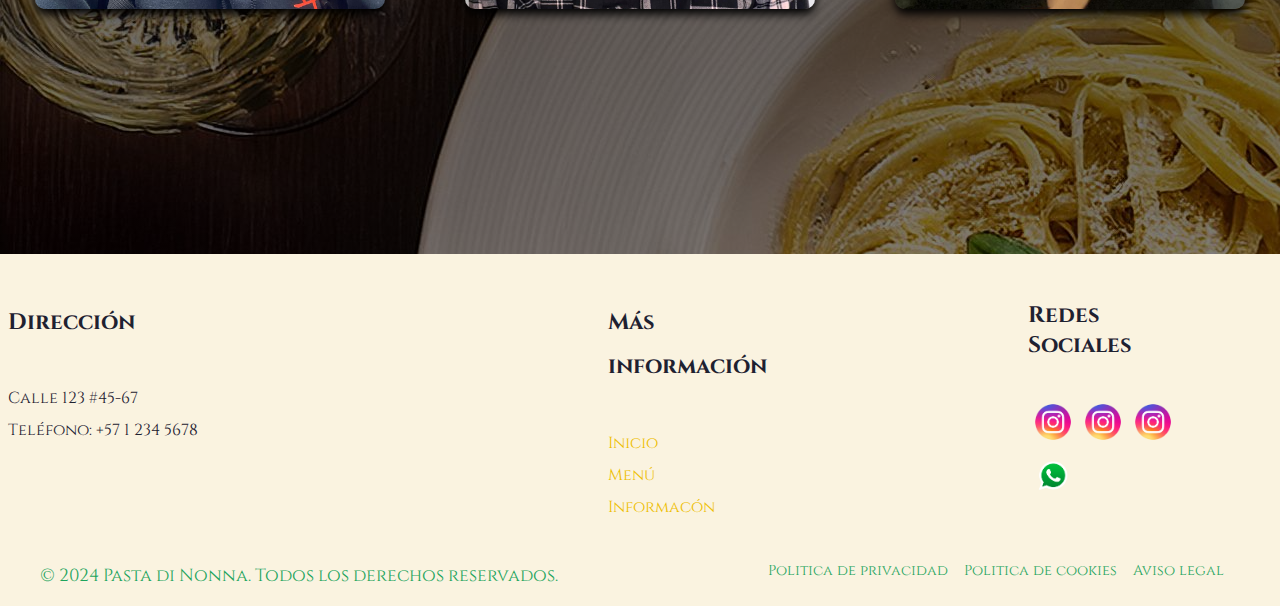
==== commit 71429d24: "feat: Update menu.html link to information section" ====
--- a/index.html
+++ b/index.html
@@ -28,7 +28,7 @@
                       </i>
                     </label>
                     <ul class="main-menu">
-                      <li class="menu-item"><a href="index.html">Iinde</a></li>
+                      <li class="menu-item"><a href="index.html">Inicio</a></li>
                       <li class="menu-item"><a href="menu.html">Menú</a></li>
                       <li class="menu-item"><a href="#presentation">Información</a></li>                    
                     </ul>
